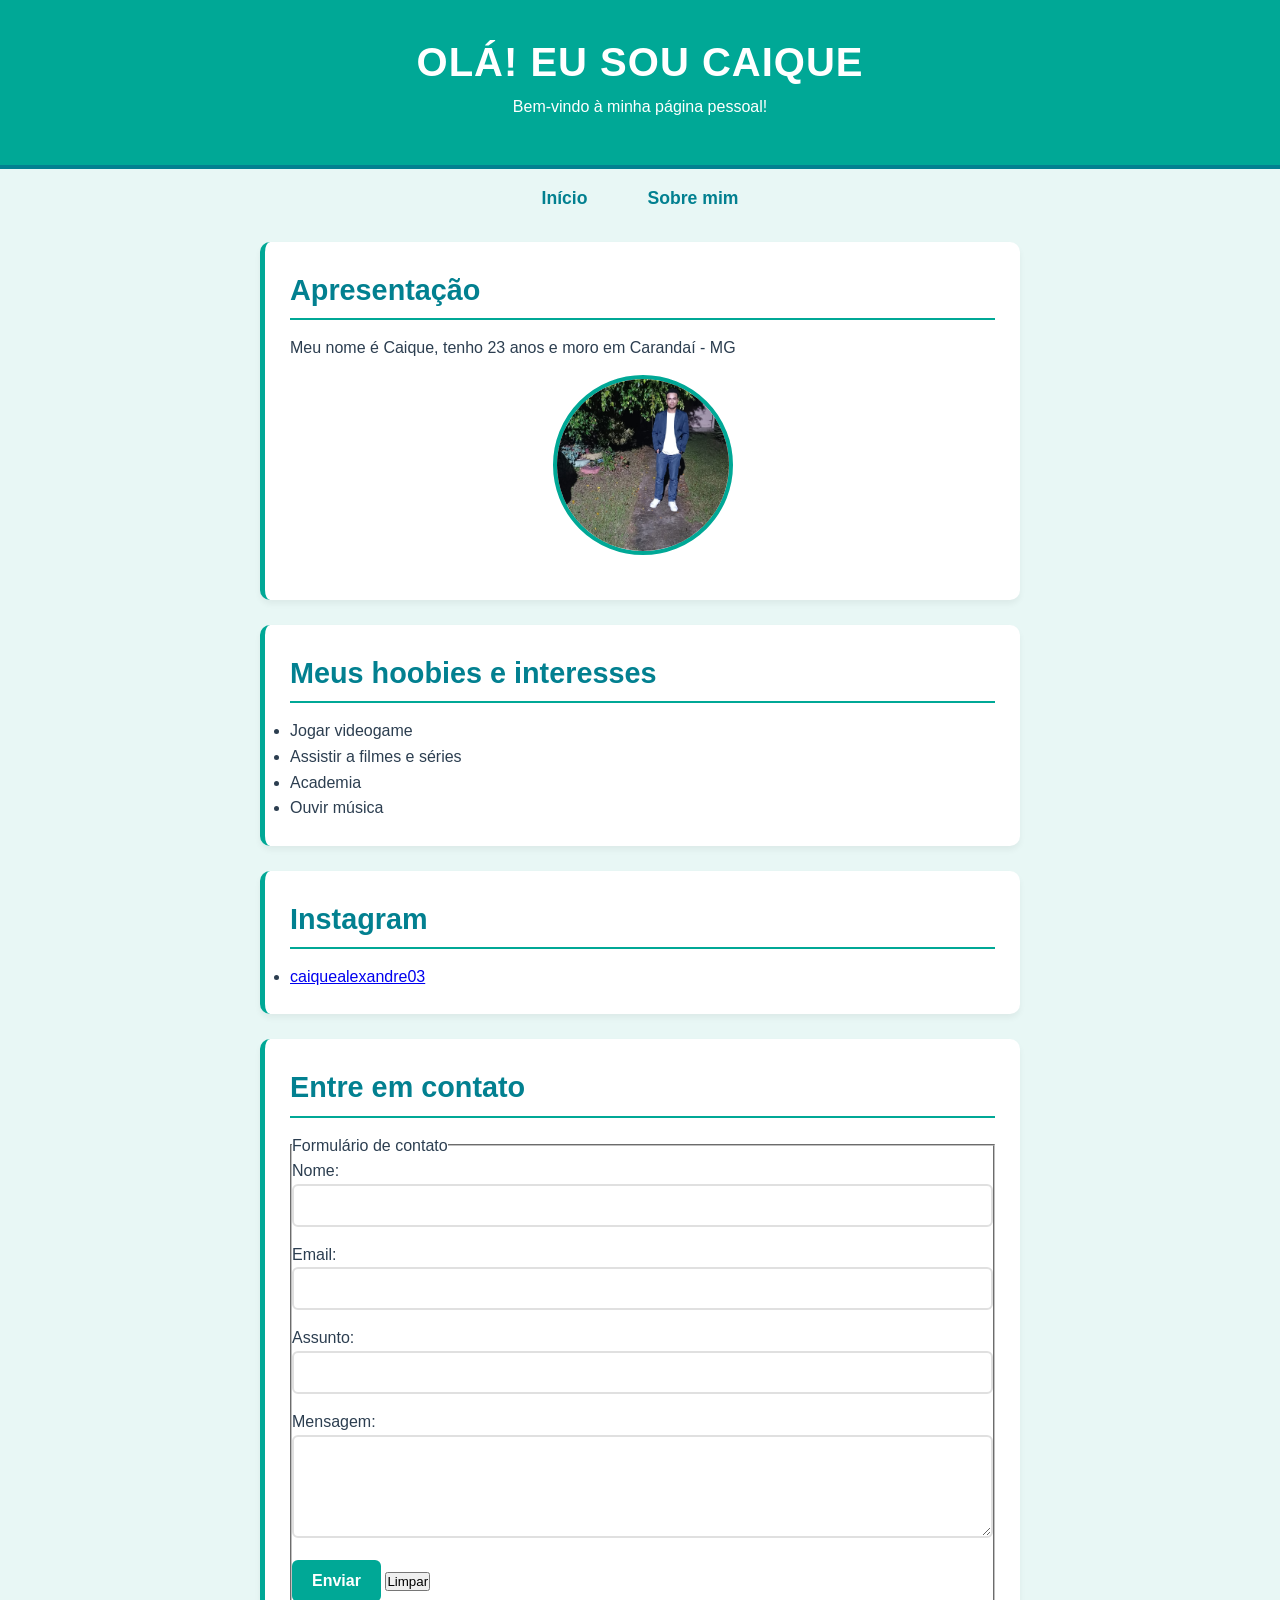
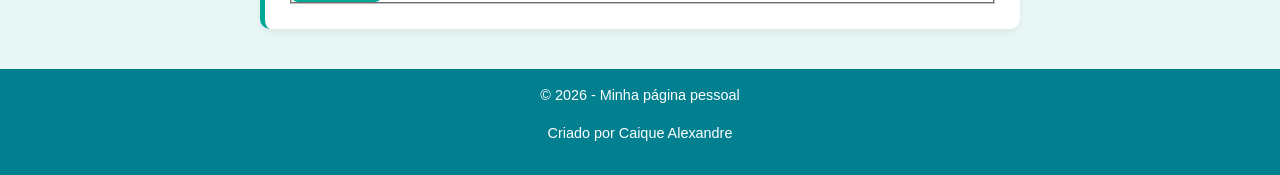
==== index.html @ e254518e "Add files via upload" ====
<!DOCTYPE html>
<html lang="pt-BR">
<head>
    <link rel="stylesheet" href="style.css">
    <meta charset="UTF-8">
    <meta name="viewport" content="width=device-width, initial-scale=1.0">
    <title>Minha página pessoal</title>
</head>
<body>

    <header>
        <h1>Olá! Eu sou Caique</h1>
        <p>Bem-vindo à minha página pessoal!</p>
    </header>

    <nav>
        <a href="index.html">Início</a>
        <a href="sobre.html">Sobre mim</a>
        
    </nav>

    <main>
        <section>
            <h2>Apresentação</h2>
            <p>Meu nome é Caique, tenho 23 anos e moro em Carandaí - MG</p>
            <img src="foto_caique.jpeg" class="foto-perfil
                    alt="Foto de Caique">
        </section>

        <section>
            <h2>Meus hoobies e interesses</h2>
            <ul>
                <li>Jogar videogame</li>
                <li>Assistir a filmes e séries</li>
                <li>Academia</li>
                <li>Ouvir música</li>
            </ul>
        </section>

        <section>
            <h2>Instagram</h2>
            <ul>
                <li><a href="https://www.instagram.com/caiquealexandre03?dlrf=dnZvaG4xbml2Mm1uZ2V0aG9uLmNvbQ%3D%3D" target="_blank">caiquealexandre03</a></li>
            </ul>
        </section>
        <section id="contato">
    <h2>Entre em contato</h2>

    <form action="#" method="POST">
        <fieldset>
            <legend>Formulário de contato</legend>

            <div class="form-group">
                <label for="nome">Nome:</label>
                <input type="text" id="nome" name="nome" required>
            </div>

            <div class="form-group">
                <label for="email">Email:</label>
                <input type="email" id="email" name="email" required>
            </div>

            <div class="form-group">
                <label for="assunto">Assunto:</label>
                <input type="text" id="assunto" name="assunto">
            </div>

            <div class="form-group">
                <label for="mensagem">Mensagem:</label>
                <textarea id="mensagem" name="mensagem" rows="5" required></textarea>
            </div>

            <div class="button-group">
                <button type="submit">Enviar</button>
                <button type="reset">Limpar</button>
            </div>

        </fieldset>
    </form>
</section>
    </main>

    <footer>
        <p>&copy; 2026 - Minha página pessoal</p>
        <p>Criado por Caique Alexandre</p>
    </footer>
</body>
</html>
---- style.css ----
* {
    margin: 0;
    padding: 0;
    box-sizing: border-box;
}

body {
    font-family: 'Segoe UI', Arial, sans-serif;
    color: #2c3e50;
    background-color: #e8f7f5;
    line-height: 1.6;
}

header {
    background-color: #00a896;
    color: #ffffff;
    padding: 30px;
    text-align: center;
    border-bottom: 4px solid #028090;
}

h1 {
    font-size: 2.5rem;
    text-transform: uppercase;
    letter-spacing: 1px;
}

h2 {
    font-size: 1.8rem;
    color: #028090;
    margin-bottom: 15px;
    border-bottom: 2px solid #00a896;
    padding-bottom: 5px;
}

nav {
    margin-top: 15px;
    display: flex;
    justify-content: center;
    gap: 30px;
}

nav a {
    color: #028090;
    text-decoration: none;
    margin: 0 15px;
    font-weight: bold;
    font-size: 1.1rem;
    transition: all 0.3s ease;
}

nav a:hover {
    color: #028090;
    text-decoration: underline;
}

footer {
    background-color: #028090;
    color: #ffffff;
    text-align: center;
    padding: 15px;
    margin-top: 40px;
    font-size: 0.9rem;
}

main {
    max-width: 800px;
    margin: 30px auto;
    padding: 0 20px;
}

section {
    background-color: #ffffff;
    padding: 25px;
    margin-bottom: 25px;
    border-radius: 10px;
    border-left: 5px solid #00a896;
    box-shadow: 0 4px 6px rgba(0, 0, 0, 0.05);
}

p {
    margin-bottom: 15px;
}

.lista-interesses {
    list-style-type: none;
    padding-left: 5px;
}

.lista-interesses li {
    margin-bottom: 8px;
    padding-left: 20px;
    position: relative;
}

.lista-interesses li::before {
    content: "✔";
    color: #00a896;
    position: absolute;
    left: 0;
}

.foto-perfil {
    width: 180px;
    height: 180px;
    object-fit: cover;
    border: 4px solid #00a896;
    border-radius: 50%;
    display: block;
    margin: 0 auto 20px auto;
}

form {
    display: flex;
    flex-direction: column;
}

input[type="text"],
input[type="email"],
textarea {
    width: 100%;
    padding: 12px;
    margin-bottom: 15px;
    border: 2px solid #e0e0e0;
    border-radius: 6px;
    font-family: inherit;
    color: #2c3e50;
    transition: border-color 0.3s;
}

input[type="text"]:focus,
input[type="email"]:focus,
textarea:focus {
    border-color: #00a896;
    outline: none;
}

button[type="submit"] {
    background-color: #00a896;
    color: white;
    padding: 12px 20px;
    border: none;
    border-radius: 6px;
    cursor: pointer;
    font-weight: bold;
    font-size: 1rem;
    transition: background-color 0.3s;
}

button[type="submit"]:hover {
    background-color: #028090;
}
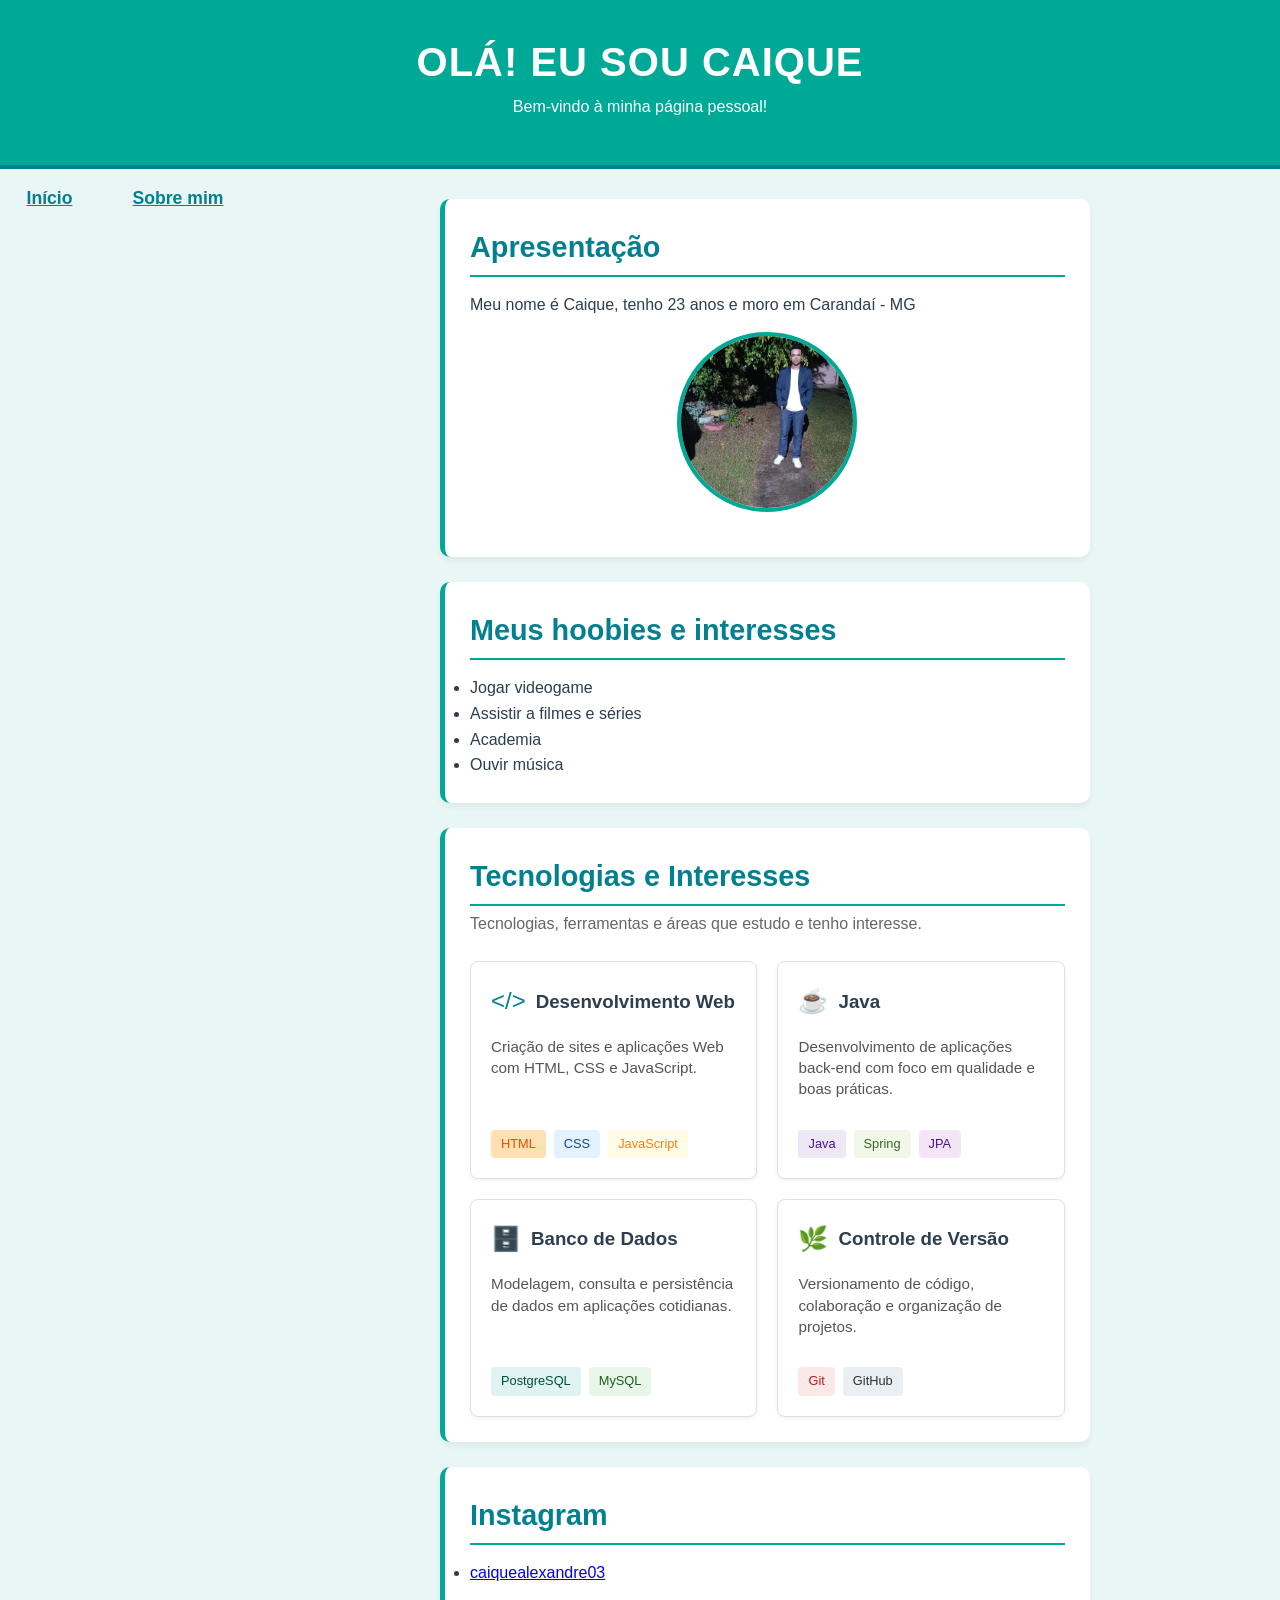
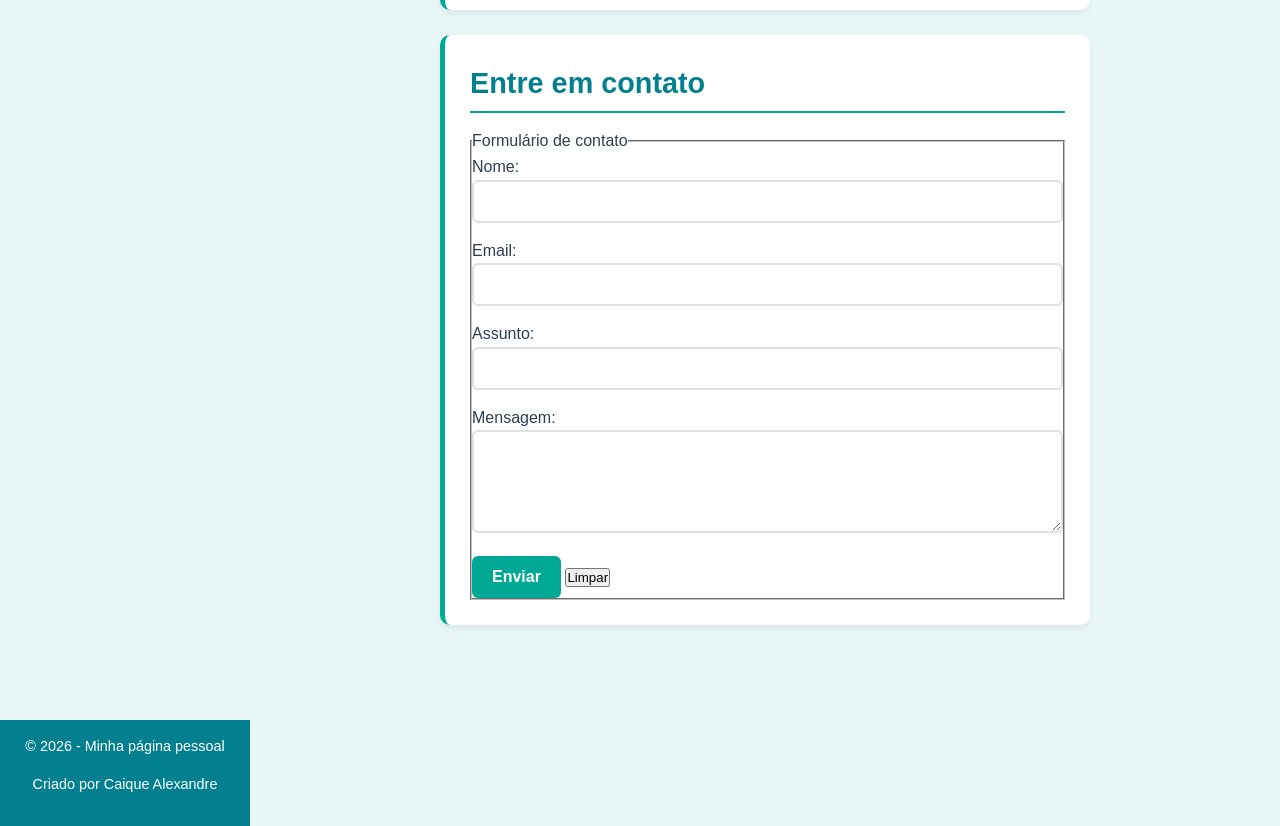
==== commit 6af4cc70: "Add files via upload" ====
--- a/index.html
+++ b/index.html
@@ -35,6 +35,63 @@
                 <li>Academia</li>
                 <li>Ouvir música</li>
             </ul>
+        </section>
+
+            <section id="tecnologias" class="secao-interesses">
+            <h2>Tecnologias e Interesses</h2>
+            <p>Tecnologias, ferramentas e áreas que estudo e tenho interesse.</p>
+
+            <div class="container-cards">
+                <article class="card">
+                    <div class="card-cabecalho">
+                        <span class="icone">&lt;/&gt;</span>
+                        <h3>Desenvolvimento Web</h3>
+                    </div>
+                    <p class="card-texto">Criação de sites e aplicações Web com HTML, CSS e JavaScript.</p>
+                    <div class="card-tags">
+                        <span class="tag html">HTML</span>
+                        <span class="tag css">CSS</span>
+                        <span class="tag js">JavaScript</span>
+                    </div>
+                </article>
+
+                <article class="card">
+                    <div class="card-cabecalho">
+                        <span class="icone">☕</span>
+                        <h3>Java</h3>
+                    </div>
+                    <p class="card-texto">Desenvolvimento de aplicações back-end com foco em qualidade e boas práticas.</p>
+                    <div class="card-tags">
+                        <span class="tag java">Java</span>
+                        <span class="tag spring">Spring</span>
+                        <span class="tag jpa">JPA</span>
+                    </div>
+                </article>
+
+                <article class="card">
+                    <div class="card-cabecalho">
+                        <span class="icone">🗄️</span>
+                        <h3>Banco de Dados</h3>
+                    </div>
+                    <p class="card-texto">Modelagem, consulta e persistência de dados em aplicações cotidianas.</p>
+                    <div class="card-tags">
+                        <span class="tag postgres">PostgreSQL</span>
+                        <span class="tag mysql">MySQL</span>
+                    </div>
+                </article>
+
+                <article class="card">
+                    <div class="card-cabecalho">
+                        <span class="icone">🌿</span>
+                        <h3>Controle de Versão</h3>
+                    </div>
+                    <p class="card-texto">Versionamento de código, colaboração e organização de projetos.</p>
+                    <div class="card-tags">
+                        <span class="tag git">Git</span>
+                        <span class="tag github">GitHub</span>
+                    </div>
+                </article>
+            </div>
         </section>
 
         <section>
--- a/style.css
+++ b/style.css
@@ -33,6 +33,124 @@
     padding-bottom: 5px;
 }
 
+body {
+    display: grid;
+    grid-template-columns: 250px 1fr;
+    grid-template-rows: auto 1fr auto;
+    grid-template-areas: 
+        "header header"
+        "nav main"
+        "footer footer";
+    min-height: 100vh;
+}
+
+header {
+    grid-area: header;
+}
+
+.nav-principal {
+    grid-area: nav;
+    background-color: #ffffff;
+    padding: 20px;
+    border-right: 1px solid #e0e0e0;
+}
+
+.nav-principal ul {
+    list-style: none;
+}
+
+.nav-principal ul li {
+    margin-bottom: 15px;
+}
+
+.nav-principal ul li a {
+    text-decoration: none;
+    color: #028090;
+    font-weight: bold;
+}
+
+.conteudo-principal {
+    grid-area: main;
+    padding: 30px;
+}
+
+.footer-principal {
+    grid-area: footer;
+    background-color: #00a896;
+    color: white;
+    text-align: center;
+    padding: 15px;
+}
+
+.secao-interesses h2 {
+    color: #028090;
+    margin-bottom: 5px;
+}
+
+.secao-interesses > p {
+    color: #666;
+    margin-bottom: 25px;
+}
+
+.container-cards {
+    display: grid;
+    grid-template-columns: repeat(auto-fit, minmax(280px, 1fr));
+    gap: 20px;
+}
+
+.card {
+    background-color: #ffffff;
+    border: 1px solid #e0e0e0;
+    border-radius: 8px;
+    padding: 20px;
+    box-shadow: 0 2px 4px rgba(0,0,0,0.05);
+    display: flex;
+    flex-direction: column;
+    justify-content: space-between;
+    gap: 15px;
+}
+
+.card-cabecalho {
+    display: flex;
+    align-items: center;
+    gap: 10px;
+}
+
+.icone {
+    font-size: 1.5rem;
+    color: #028090;
+}
+
+.card-texto {
+    font-size: 0.95rem;
+    color: #555;
+    line-height: 1.4;
+    flex-grow: 1;
+}
+
+.card-tags {
+    display: flex;
+    flex-wrap: wrap;
+    gap: 8px;
+}
+
+.tag {
+    font-size: 0.8rem;
+    padding: 4px 10px;
+    border-radius: 4px;
+    font-weight: 500;
+}
+
+.html { background-color: #ffe0b2; color: #e65100; }
+.css { background-color: #e3f2fd; color: #0d47a1; }
+.js { background-color: #fffde7; color: #f57f17; }
+.java { background-color: #ede7f6; color: #4a148c; }
+.spring { background-color: #f1f8e9; color: #33691e; }
+.jpa { background-color: #f3e5f5; color: #4a148c; }
+.postgres { background-color: #e0f2f1; color: #004d40; }
+.mysql { background-color: #e8f5e9; color: #1b5e20; }
+.git { background-color: #fbe9e7; color: #b71c1c; }
+.github { background-color: #eceff1; color: #263238; }
 nav {
     margin-top: 15px;
     display: flex;
@@ -42,7 +160,7 @@
 
 nav a {
     color: #028090;
-    text-decoration: none;
+    text-decoration: underline;
     margin: 0 15px;
     font-weight: bold;
     font-size: 1.1rem;
